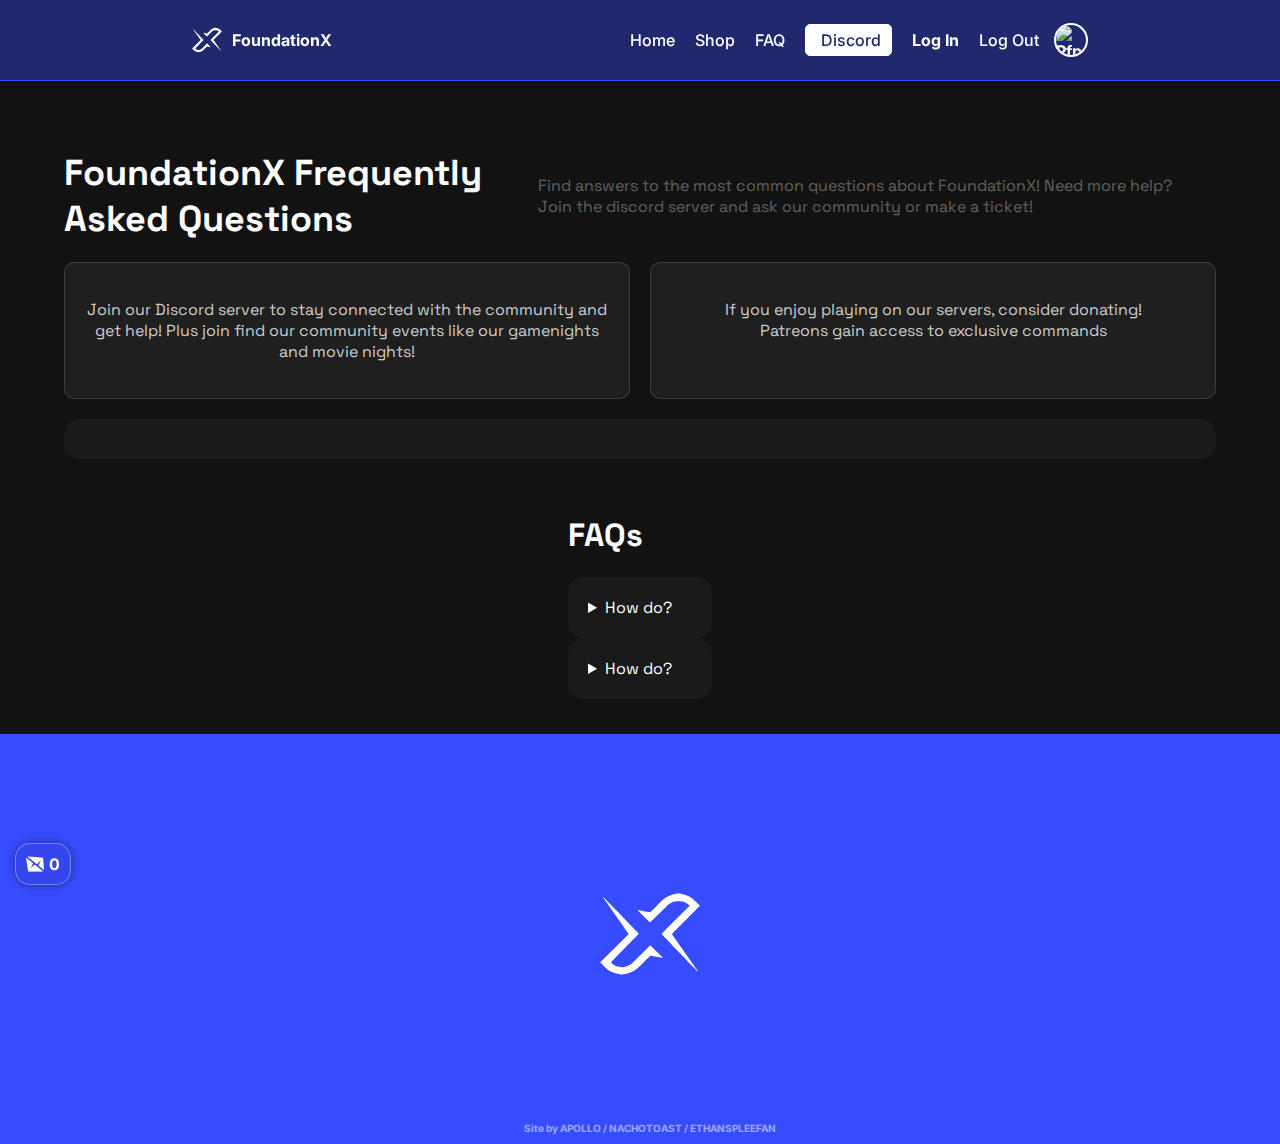
==== faq/index.html @ 92c0684b "FAQ Page" ====
<!doctype html>
<html>
    <head>
        <meta charset="utf-8">
        <title>Home</title>
        <link rel="stylesheet" href="../style-global.css">
        <link rel="preconnect" href="https://fonts.googleapis.com">
        <link rel="preconnect" href="https://fonts.gstatic.com" crossorigin>
        <link href="https://cdn.jsdelivr.net/npm/@loadingio/loading-bar@0.1.1/dist/loading-bar.min.css" rel="stylesheet">
        <link href="https://fonts.googleapis.com/css2?family=Inter:wght@100..900&family=Space+Grotesk:wght@300..700&display=swap" rel="stylesheet"> 
        <link rel="icon" type="image/x-icon" href="../favicon.ico">
    </head>
    <body>
        <div id="preloader">
            <svg width="100" height="100" viewBox="0 0 536 434" fill="none" xmlns="http://www.w3.org/2000/svg" class="preloader-icon">
                <path d="M404.333 2.33334C403.4 3.53334 400.467 4.33334 397.533 4.33334C394.6 4.33334 391.267 4.86669 389.933 5.53336C388.733 6.20002 384.333 7.66667 380.333 9C371.533 11.8 356.333 19.2667 349 24.3333C341.267 29.8 337.8 33 301.267 69.2667C276.067 94.3334 267.933 101.8 266.733 100.6C265.8 99.6667 262.867 99 260.2 99C257.4 99 254.867 98.4667 254.467 97.8C254.067 97.2667 248.333 96.2 241.667 95.8C235.133 95.2667 229.4 94.2 229 93.5334C228.467 92.8667 225.8 92.3333 223 92.3333C220.2 92.3333 217.4 91.6667 217 91C216.6 90.2 213.533 89.6667 210.333 89.6667C207.133 89.6667 204.067 89 203.667 88.3333C203.267 87.5333 201.8 87 200.6 87C199.4 87 213.4 102.067 232.333 121C251 139.667 267.267 155 268.333 155C269.4 155 292.2 133.133 319 106.333C345.8 79.5333 368.067 57.6667 368.733 57.6667C369.267 57.6667 370.867 56.6 372.333 55.2667C373.667 54.0667 378.333 51.2667 382.6 49.1333C386.867 47.1333 391.4 44.8667 392.733 44.2C399.8 40.4667 440.867 40.4667 447.933 44.2C449.267 44.8667 453.4 46.7333 457 48.4667C460.733 50.2 464.467 52.4667 465.4 53.2667C466.333 54.2 467.667 55 468.2 55C468.733 55 471.8 57.5333 474.867 60.4667L480.467 66.0667L405 141.133C363.4 182.467 329.667 216.733 329.933 217.533C330.067 218.2 343.4 232.067 359.4 248.2C375.267 264.467 388.333 278.2 388.333 278.6C388.333 279 403.933 295.133 423.133 314.333C442.2 333.533 458.6 350.467 459.533 351.8C462.333 355.8 524.333 418.467 524.333 417.267C524.333 416.2 517.8 405.933 515.667 403.533C515 402.733 510.2 395.933 505 388.2C499.933 380.6 495.4 374.067 495 373.667C494.067 372.867 488.333 364.733 486.333 361.533C485.667 360.333 483.267 356.867 481 353.667C478.867 350.467 476.467 347 475.667 345.933C475 344.733 473.267 342.6 472.067 341.133C470.733 339.667 469.667 338.067 469.667 337.533C469.667 337 468.867 335.667 467.933 334.733C467 333.8 461.933 326.733 456.6 319C451.4 311.267 446.6 304.333 445.933 303.667C445.4 302.867 441.267 297.267 437 291C432.6 284.733 426.467 276.067 423.4 271.667C420.2 267.267 415.4 260.333 412.733 256.333C410.2 252.333 406.6 247.133 404.733 245C400.2 239.133 400.067 239 394.333 230.333C391.533 225.933 388.733 222.067 388.067 221.933C387.533 221.667 387 219.933 387 218.067C387 214.467 382.2 219.533 481 120.467L535.667 65.6667L515.667 45.6667C504.733 34.7334 494.733 25.5333 493.667 25.1333C492.6 24.7333 489.267 22.8667 486.333 21C477.8 15.6667 464.867 9.66669 461.933 9.66669C460.333 9.66669 458.733 9.00001 458.333 8.33334C457.933 7.53334 456.067 7 454.333 7C452.6 7 450.733 6.33335 450.333 5.66669C449.933 4.86669 446.867 4.33334 443.8 4.33334C440.2 4.33334 437.4 3.53334 436.333 2.33334C435 0.733343 431.4 0.333344 420.333 0.333344C409.267 0.333344 405.667 0.733343 404.333 2.33334Z" fill="white"/>
                <path d="M16.3333 19.4C16.3333 20.6 17.8 23.2667 19.6666 25.4C21.5333 27.6667 23 30.0667 23 30.8667C23 31.6667 23.5333 32.3333 24.0666 32.3333C24.6 32.3333 26.3333 34.2 27.6666 36.4667C30.7333 41.2667 32.7333 44.3333 38.3333 52.3333C40.6 55.5333 43 59 43.6666 60.2C44.4666 61.4 45.4 62.6 45.8 63C46.2 63.4 49.2666 67.5333 52.4666 72.2C55.6666 76.8667 59.9333 83 62.0666 85.9333C64.0666 88.7333 65.6666 91.4 65.6666 91.8C65.6666 92.2 67.1333 94.0667 69 96.0667C70.8667 98.0667 72.3333 100.2 72.3333 100.733C72.3333 101.4 73.1333 102.6 74.0667 103.533C75 104.467 79.9333 111.533 85 119.133C90.2 126.733 94.7333 133.267 95.1333 133.667C95.5333 134.067 98.4667 138.067 101.533 142.6C104.733 147.267 107.8 151.4 108.467 151.8C109.267 152.2 110.333 153.933 111.133 155.4C112.867 159.667 115.4 163.4 118.067 165.8C119.267 167 120.333 168.333 120.333 168.867C120.333 169.667 129.4 182.867 131 184.333C131.933 185.267 134.867 189.933 135.933 192.333C136.467 193.4 140.6 199.267 145.267 205.4C149.933 211.4 153.667 216.733 153.667 217C153.667 218.2 2.86665 368.333 1.66665 368.333C0.866646 368.333 0.333313 368.867 0.333313 369.667C0.333313 370.333 1.13331 371 2.06665 371C2.86665 371 10.6 377.933 19 386.6C38.3333 406.2 50.3333 414.6 71.6667 423.667C79.1333 426.867 89.9333 429.667 94.4667 429.667C97.4 429.667 99.4 430.467 99.8 431.667C101 434.6 131.667 434.6 134.467 431.667C135.667 430.6 138.467 429.667 141 429.667C147.933 429.667 161.933 425 174.333 418.6C177.267 417.133 181.267 415.133 183.133 414.067C185.133 413.133 187.4 411.4 188.333 410.333C189.267 409.267 190.867 408.333 191.8 408.333C192.867 408.333 210.867 391.4 231.8 370.6C261.267 341.4 270.467 333.133 272.733 333.4C274.333 333.667 278.067 334.2 281 334.6C283.933 335 286.867 335.8 287.667 336.467C288.333 337.133 291.4 337.667 294.467 337.667C297.667 337.667 300.6 338.2 301 339C301.4 339.667 304.333 340.333 307.533 340.333C310.6 340.333 313.667 340.867 314.467 341.533C315.133 342.2 320.467 343.133 326.333 343.667L337 344.733L303.267 311L269.4 277.267L219.933 326.467C192.6 353.533 168.867 376.733 167.133 378.067C162.467 381.8 146.2 389.667 143.4 389.667C141.933 389.667 140.333 390.2 139.667 390.867C136.867 393.4 110.067 395.933 107.933 393.8C107.133 393 103.933 392.333 100.867 392.333C97.6667 392.333 94.7333 391.667 94.3333 391C93.9333 390.2 92.3333 389.667 90.8667 389.667C87.6667 389.667 77.6667 385.4 77.6667 384.067C77.6667 383.4 76.8667 383 76.0667 383C73.1333 383 59 371.133 59 368.6C59 367.4 92.4667 333 133.667 291.8C174.733 250.733 208.333 216.733 208.333 216.2C208.333 215.667 193.133 199.667 174.6 180.733C156.067 161.8 136.467 141.533 131 135.667C125.533 129.8 106.333 109.933 88.3333 91.5333C70.3333 73.1333 46.8666 49 36.0666 37.8C25.1333 26.6 16.3333 18.3333 16.3333 19.4Z" fill="white"/>
            </svg>
            <span>loading...</span>
        </div>
        <div id="burgerMenu" class="burger-menu-screen">
            <a class="burger-nav-option" href="../home/">
                <div class="burger-nav-button">home</div>
            </a>
            <a class="burger-nav-option" href="../shop/">
                <div class="burger-nav-button">shop</div>
            </a>
            <a class="burger-nav-option" href="../staff/">
                <div class="burger-nav-button">staff</div>
            </a>
            <a class="burger-nav-option" href="../faq/"></a>
                <div class="burger-nav-button">FAQ</div>
            </a>
            <a class="burger-nav-option" href="https://discord.com/invite/FoundationX">
                <div class="burger-nav-button">
                    <i class="fi fi-brands-discord discord-logo"></i>
                    <span>discord</span>
                </div>
            </a>
            <a class="burger-nav-option discord-login-button" href="#">
                <div class="burger-nav-button">login</div>
            </a>
        </div>
        <div class="balance-wrapper" title="Shots Balance">
            <!-- <span>Medal Balance</span> -->
            <div class="balance-amount">
                <svg width="18" height="18" viewBox="0 0 309 270" fill="none" xmlns="http://www.w3.org/2000/svg">
                    <g clip-path="url(#clip0_0_3)">
                        <path d="M0 22.05L122.73 120.92L79.55 209.55L150 143.64L301.14 269.78H37.5L0 22.05Z" fill="white"/>
                        <path d="M186.14 140.91L255.46 71.59L214.55 161.36L308.87 237.5L294.09 29.55L17.96 0L186.14 140.91Z" fill="white"/>
                    </g>
                    <defs>
                        <clipPath id="clip0_0_3">
                            <rect width="308.87" height="269.78" fill="white"/>
                        </clipPath>
                    </defs>
                </svg>
                <span id="balanceAmountValue">loading</span>
            </div>
        </div>
        <nav id="nav">
            <div class="nav-inner">
                <div class="nav-title">
                    <a class="nav-logo" href="../home" draggable="false">
                        <svg width="30" height="30" viewBox="0 0 536 434" fill="none" xmlns="http://www.w3.org/2000/svg">
                            <path d="M404.333 2.33334C403.4 3.53334 400.467 4.33334 397.533 4.33334C394.6 4.33334 391.267 4.86669 389.933 5.53336C388.733 6.20002 384.333 7.66667 380.333 9C371.533 11.8 356.333 19.2667 349 24.3333C341.267 29.8 337.8 33 301.267 69.2667C276.067 94.3334 267.933 101.8 266.733 100.6C265.8 99.6667 262.867 99 260.2 99C257.4 99 254.867 98.4667 254.467 97.8C254.067 97.2667 248.333 96.2 241.667 95.8C235.133 95.2667 229.4 94.2 229 93.5334C228.467 92.8667 225.8 92.3333 223 92.3333C220.2 92.3333 217.4 91.6667 217 91C216.6 90.2 213.533 89.6667 210.333 89.6667C207.133 89.6667 204.067 89 203.667 88.3333C203.267 87.5333 201.8 87 200.6 87C199.4 87 213.4 102.067 232.333 121C251 139.667 267.267 155 268.333 155C269.4 155 292.2 133.133 319 106.333C345.8 79.5333 368.067 57.6667 368.733 57.6667C369.267 57.6667 370.867 56.6 372.333 55.2667C373.667 54.0667 378.333 51.2667 382.6 49.1333C386.867 47.1333 391.4 44.8667 392.733 44.2C399.8 40.4667 440.867 40.4667 447.933 44.2C449.267 44.8667 453.4 46.7333 457 48.4667C460.733 50.2 464.467 52.4667 465.4 53.2667C466.333 54.2 467.667 55 468.2 55C468.733 55 471.8 57.5333 474.867 60.4667L480.467 66.0667L405 141.133C363.4 182.467 329.667 216.733 329.933 217.533C330.067 218.2 343.4 232.067 359.4 248.2C375.267 264.467 388.333 278.2 388.333 278.6C388.333 279 403.933 295.133 423.133 314.333C442.2 333.533 458.6 350.467 459.533 351.8C462.333 355.8 524.333 418.467 524.333 417.267C524.333 416.2 517.8 405.933 515.667 403.533C515 402.733 510.2 395.933 505 388.2C499.933 380.6 495.4 374.067 495 373.667C494.067 372.867 488.333 364.733 486.333 361.533C485.667 360.333 483.267 356.867 481 353.667C478.867 350.467 476.467 347 475.667 345.933C475 344.733 473.267 342.6 472.067 341.133C470.733 339.667 469.667 338.067 469.667 337.533C469.667 337 468.867 335.667 467.933 334.733C467 333.8 461.933 326.733 456.6 319C451.4 311.267 446.6 304.333 445.933 303.667C445.4 302.867 441.267 297.267 437 291C432.6 284.733 426.467 276.067 423.4 271.667C420.2 267.267 415.4 260.333 412.733 256.333C410.2 252.333 406.6 247.133 404.733 245C400.2 239.133 400.067 239 394.333 230.333C391.533 225.933 388.733 222.067 388.067 221.933C387.533 221.667 387 219.933 387 218.067C387 214.467 382.2 219.533 481 120.467L535.667 65.6667L515.667 45.6667C504.733 34.7334 494.733 25.5333 493.667 25.1333C492.6 24.7333 489.267 22.8667 486.333 21C477.8 15.6667 464.867 9.66669 461.933 9.66669C460.333 9.66669 458.733 9.00001 458.333 8.33334C457.933 7.53334 456.067 7 454.333 7C452.6 7 450.733 6.33335 450.333 5.66669C449.933 4.86669 446.867 4.33334 443.8 4.33334C440.2 4.33334 437.4 3.53334 436.333 2.33334C435 0.733343 431.4 0.333344 420.333 0.333344C409.267 0.333344 405.667 0.733343 404.333 2.33334Z" fill="white"/>
                            <path d="M16.3333 19.4C16.3333 20.6 17.8 23.2667 19.6666 25.4C21.5333 27.6667 23 30.0667 23 30.8667C23 31.6667 23.5333 32.3333 24.0666 32.3333C24.6 32.3333 26.3333 34.2 27.6666 36.4667C30.7333 41.2667 32.7333 44.3333 38.3333 52.3333C40.6 55.5333 43 59 43.6666 60.2C44.4666 61.4 45.4 62.6 45.8 63C46.2 63.4 49.2666 67.5333 52.4666 72.2C55.6666 76.8667 59.9333 83 62.0666 85.9333C64.0666 88.7333 65.6666 91.4 65.6666 91.8C65.6666 92.2 67.1333 94.0667 69 96.0667C70.8667 98.0667 72.3333 100.2 72.3333 100.733C72.3333 101.4 73.1333 102.6 74.0667 103.533C75 104.467 79.9333 111.533 85 119.133C90.2 126.733 94.7333 133.267 95.1333 133.667C95.5333 134.067 98.4667 138.067 101.533 142.6C104.733 147.267 107.8 151.4 108.467 151.8C109.267 152.2 110.333 153.933 111.133 155.4C112.867 159.667 115.4 163.4 118.067 165.8C119.267 167 120.333 168.333 120.333 168.867C120.333 169.667 129.4 182.867 131 184.333C131.933 185.267 134.867 189.933 135.933 192.333C136.467 193.4 140.6 199.267 145.267 205.4C149.933 211.4 153.667 216.733 153.667 217C153.667 218.2 2.86665 368.333 1.66665 368.333C0.866646 368.333 0.333313 368.867 0.333313 369.667C0.333313 370.333 1.13331 371 2.06665 371C2.86665 371 10.6 377.933 19 386.6C38.3333 406.2 50.3333 414.6 71.6667 423.667C79.1333 426.867 89.9333 429.667 94.4667 429.667C97.4 429.667 99.4 430.467 99.8 431.667C101 434.6 131.667 434.6 134.467 431.667C135.667 430.6 138.467 429.667 141 429.667C147.933 429.667 161.933 425 174.333 418.6C177.267 417.133 181.267 415.133 183.133 414.067C185.133 413.133 187.4 411.4 188.333 410.333C189.267 409.267 190.867 408.333 191.8 408.333C192.867 408.333 210.867 391.4 231.8 370.6C261.267 341.4 270.467 333.133 272.733 333.4C274.333 333.667 278.067 334.2 281 334.6C283.933 335 286.867 335.8 287.667 336.467C288.333 337.133 291.4 337.667 294.467 337.667C297.667 337.667 300.6 338.2 301 339C301.4 339.667 304.333 340.333 307.533 340.333C310.6 340.333 313.667 340.867 314.467 341.533C315.133 342.2 320.467 343.133 326.333 343.667L337 344.733L303.267 311L269.4 277.267L219.933 326.467C192.6 353.533 168.867 376.733 167.133 378.067C162.467 381.8 146.2 389.667 143.4 389.667C141.933 389.667 140.333 390.2 139.667 390.867C136.867 393.4 110.067 395.933 107.933 393.8C107.133 393 103.933 392.333 100.867 392.333C97.6667 392.333 94.7333 391.667 94.3333 391C93.9333 390.2 92.3333 389.667 90.8667 389.667C87.6667 389.667 77.6667 385.4 77.6667 384.067C77.6667 383.4 76.8667 383 76.0667 383C73.1333 383 59 371.133 59 368.6C59 367.4 92.4667 333 133.667 291.8C174.733 250.733 208.333 216.733 208.333 216.2C208.333 215.667 193.133 199.667 174.6 180.733C156.067 161.8 136.467 141.533 131 135.667C125.533 129.8 106.333 109.933 88.3333 91.5333C70.3333 73.1333 46.8666 49 36.0666 37.8C25.1333 26.6 16.3333 18.3333 16.3333 19.4Z" fill="white"/>
                        </svg>
                    </a>
                    <div class="nav-title-dir">
                        <a class="nav-title-text-main nav-title-text" href="../home/">FoundationX</a>
                    </div>
                </div>
         
    
                <div class="nav-buttons">
                    <a class="button" href="https://foundationxservers.com/">home</a>
                    <a class="button" href="../shop/">shop</a>
                    <a class="button" href="../faq/">FAQ</a>
                    <!-- <a class="button" href="../staff/">staff</a> -->
                    <a class="button-secondary" href="https://discord.com/invite/FoundationX">
                        <i class="fi fi-brands-discord discord-logo"></i>
                        <span>discord</span>
                    </a>
                    <a class="discord-login-button log-in-out-button" id="loginButtonNav">log in</a>
                    <div class="logout-wrapper discord-logout-button log-in-out-button" id="logoutButtonNav">
                        <span class="button">log out</span>
                        <img src="#" alt="pfp" id="logoutProfilePicture">
                    </div>
                </div>
                <div class="burger-menu" onclick="toggleBurgerMenu()" id="burgerMenuButton" burger-menu="false">
                    <i class="fi fi-rr-menu-burger burger-icon burger-menu-icons" id="burgerIcon"></i>
                    <i class="fi fi-rr-cross-small cross-icon burger-menu-icons" id="crossIcon"></i>
                </div>
            </div>
        </nav>

        <script src="https://foundationxservers.statuspage.io/embed/script.js"></script>

        <section class="welcome">
            <div class="section-main section-homepage">   
                <div class="section-title-wrapper-faq" id="welcomeWrapper" style="text-align: left;">
                    <span class="section-title">FoundationX Frequently Asked Questions</span>
                    <div class="desc">
                        <span class="section-desc">Find answers to the most common questions about FoundationX! Need more help? Join the discord server and ask our community or make a ticket!</span>
                    </div>
                </div>
                <div class="info-section">
                    <a href="https://discord.com/invite/FoundationX" class="homepage-big-button">
                        <i class="fi fi-brands-discord big-button-icon"></i>
                        <p>Join our Discord server to stay connected with the community and get help! Plus join find our community events like our gamenights and movie nights!</p>
                        <i class="fi fi-rr-interactive ineractive-indicator"></i>
                    </a>
                    <a href="https://www.patreon.com/foundationxau" class="homepage-big-button">
                        <i class="fi fi-brands-patreon big-button-icon"></i>
                        <p>If you enjoy playing on our servers, consider donating!<br>
                            Patreons gain access to exclusive commands
                        </p>
                        <i class="fi fi-rr-interactive ineractive-indicator"></i>
                    </a>
                </div>
    
                <div id="server-stats"></div>

                <div class="container">
                    <h1>FAQs</h1>
                    <details id="faq-boxes">
                    <summary>How do?</summary>
                    <div id="faq-boxes">
                   Hello
                    </div>
                   
                  </details>
                  <details id="faq-boxes">
                    <summary>How do?</summary>
                    <div id="faq-boxes">
                   test
                    </div>
                   
                  </details>
                  </div>


        </section>
    
        <footer>
            <svg width="100" height="100" viewBox="0 0 536 434" fill="none" xmlns="http://www.w3.org/2000/svg">
                <path d="M404.333 2.33334C403.4 3.53334 400.467 4.33334 397.533 4.33334C394.6 4.33334 391.267 4.86669 389.933 5.53336C388.733 6.20002 384.333 7.66667 380.333 9C371.533 11.8 356.333 19.2667 349 24.3333C341.267 29.8 337.8 33 301.267 69.2667C276.067 94.3334 267.933 101.8 266.733 100.6C265.8 99.6667 262.867 99 260.2 99C257.4 99 254.867 98.4667 254.467 97.8C254.067 97.2667 248.333 96.2 241.667 95.8C235.133 95.2667 229.4 94.2 229 93.5334C228.467 92.8667 225.8 92.3333 223 92.3333C220.2 92.3333 217.4 91.6667 217 91C216.6 90.2 213.533 89.6667 210.333 89.6667C207.133 89.6667 204.067 89 203.667 88.3333C203.267 87.5333 201.8 87 200.6 87C199.4 87 213.4 102.067 232.333 121C251 139.667 267.267 155 268.333 155C269.4 155 292.2 133.133 319 106.333C345.8 79.5333 368.067 57.6667 368.733 57.6667C369.267 57.6667 370.867 56.6 372.333 55.2667C373.667 54.0667 378.333 51.2667 382.6 49.1333C386.867 47.1333 391.4 44.8667 392.733 44.2C399.8 40.4667 440.867 40.4667 447.933 44.2C449.267 44.8667 453.4 46.7333 457 48.4667C460.733 50.2 464.467 52.4667 465.4 53.2667C466.333 54.2 467.667 55 468.2 55C468.733 55 471.8 57.5333 474.867 60.4667L480.467 66.0667L405 141.133C363.4 182.467 329.667 216.733 329.933 217.533C330.067 218.2 343.4 232.067 359.4 248.2C375.267 264.467 388.333 278.2 388.333 278.6C388.333 279 403.933 295.133 423.133 314.333C442.2 333.533 458.6 350.467 459.533 351.8C462.333 355.8 524.333 418.467 524.333 417.267C524.333 416.2 517.8 405.933 515.667 403.533C515 402.733 510.2 395.933 505 388.2C499.933 380.6 495.4 374.067 495 373.667C494.067 372.867 488.333 364.733 486.333 361.533C485.667 360.333 483.267 356.867 481 353.667C478.867 350.467 476.467 347 475.667 345.933C475 344.733 473.267 342.6 472.067 341.133C470.733 339.667 469.667 338.067 469.667 337.533C469.667 337 468.867 335.667 467.933 334.733C467 333.8 461.933 326.733 456.6 319C451.4 311.267 446.6 304.333 445.933 303.667C445.4 302.867 441.267 297.267 437 291C432.6 284.733 426.467 276.067 423.4 271.667C420.2 267.267 415.4 260.333 412.733 256.333C410.2 252.333 406.6 247.133 404.733 245C400.2 239.133 400.067 239 394.333 230.333C391.533 225.933 388.733 222.067 388.067 221.933C387.533 221.667 387 219.933 387 218.067C387 214.467 382.2 219.533 481 120.467L535.667 65.6667L515.667 45.6667C504.733 34.7334 494.733 25.5333 493.667 25.1333C492.6 24.7333 489.267 22.8667 486.333 21C477.8 15.6667 464.867 9.66669 461.933 9.66669C460.333 9.66669 458.733 9.00001 458.333 8.33334C457.933 7.53334 456.067 7 454.333 7C452.6 7 450.733 6.33335 450.333 5.66669C449.933 4.86669 446.867 4.33334 443.8 4.33334C440.2 4.33334 437.4 3.53334 436.333 2.33334C435 0.733343 431.4 0.333344 420.333 0.333344C409.267 0.333344 405.667 0.733343 404.333 2.33334Z" fill="white"/>
                <path d="M16.3333 19.4C16.3333 20.6 17.8 23.2667 19.6666 25.4C21.5333 27.6667 23 30.0667 23 30.8667C23 31.6667 23.5333 32.3333 24.0666 32.3333C24.6 32.3333 26.3333 34.2 27.6666 36.4667C30.7333 41.2667 32.7333 44.3333 38.3333 52.3333C40.6 55.5333 43 59 43.6666 60.2C44.4666 61.4 45.4 62.6 45.8 63C46.2 63.4 49.2666 67.5333 52.4666 72.2C55.6666 76.8667 59.9333 83 62.0666 85.9333C64.0666 88.7333 65.6666 91.4 65.6666 91.8C65.6666 92.2 67.1333 94.0667 69 96.0667C70.8667 98.0667 72.3333 100.2 72.3333 100.733C72.3333 101.4 73.1333 102.6 74.0667 103.533C75 104.467 79.9333 111.533 85 119.133C90.2 126.733 94.7333 133.267 95.1333 133.667C95.5333 134.067 98.4667 138.067 101.533 142.6C104.733 147.267 107.8 151.4 108.467 151.8C109.267 152.2 110.333 153.933 111.133 155.4C112.867 159.667 115.4 163.4 118.067 165.8C119.267 167 120.333 168.333 120.333 168.867C120.333 169.667 129.4 182.867 131 184.333C131.933 185.267 134.867 189.933 135.933 192.333C136.467 193.4 140.6 199.267 145.267 205.4C149.933 211.4 153.667 216.733 153.667 217C153.667 218.2 2.86665 368.333 1.66665 368.333C0.866646 368.333 0.333313 368.867 0.333313 369.667C0.333313 370.333 1.13331 371 2.06665 371C2.86665 371 10.6 377.933 19 386.6C38.3333 406.2 50.3333 414.6 71.6667 423.667C79.1333 426.867 89.9333 429.667 94.4667 429.667C97.4 429.667 99.4 430.467 99.8 431.667C101 434.6 131.667 434.6 134.467 431.667C135.667 430.6 138.467 429.667 141 429.667C147.933 429.667 161.933 425 174.333 418.6C177.267 417.133 181.267 415.133 183.133 414.067C185.133 413.133 187.4 411.4 188.333 410.333C189.267 409.267 190.867 408.333 191.8 408.333C192.867 408.333 210.867 391.4 231.8 370.6C261.267 341.4 270.467 333.133 272.733 333.4C274.333 333.667 278.067 334.2 281 334.6C283.933 335 286.867 335.8 287.667 336.467C288.333 337.133 291.4 337.667 294.467 337.667C297.667 337.667 300.6 338.2 301 339C301.4 339.667 304.333 340.333 307.533 340.333C310.6 340.333 313.667 340.867 314.467 341.533C315.133 342.2 320.467 343.133 326.333 343.667L337 344.733L303.267 311L269.4 277.267L219.933 326.467C192.6 353.533 168.867 376.733 167.133 378.067C162.467 381.8 146.2 389.667 143.4 389.667C141.933 389.667 140.333 390.2 139.667 390.867C136.867 393.4 110.067 395.933 107.933 393.8C107.133 393 103.933 392.333 100.867 392.333C97.6667 392.333 94.7333 391.667 94.3333 391C93.9333 390.2 92.3333 389.667 90.8667 389.667C87.6667 389.667 77.6667 385.4 77.6667 384.067C77.6667 383.4 76.8667 383 76.0667 383C73.1333 383 59 371.133 59 368.6C59 367.4 92.4667 333 133.667 291.8C174.733 250.733 208.333 216.733 208.333 216.2C208.333 215.667 193.133 199.667 174.6 180.733C156.067 161.8 136.467 141.533 131 135.667C125.533 129.8 106.333 109.933 88.3333 91.5333C70.3333 73.1333 46.8666 49 36.0666 37.8C25.1333 26.6 16.3333 18.3333 16.3333 19.4Z" fill="white"/>
            </svg>
            <div class="site-by">
                <span>Site by</span>
                <a href="https://github.com/apollo-main">APOLLO</a>
                <span>/</span>
                <a href="https://github.com/nachotoast">NACHOTOAST</a>
                <span>/</span>
                <a href="https://github.com/EthanSpleefan">ETHANSPLEEFAN</a>
            </div>
        </footer>
    
        <script src="https://cdn.jsdelivr.net/particles.js/2.0.0/particles.min.js"></script>
        <!-- <script src="https://threejs.org/examples/js/libs/stats.min.js"></script> -->
        <script defer src="../app-global.js"></script>
        <script defer src="./app.js"></script>
        <!-- <script defer src="./app.js"></script> -->
    </body>



</html>
---- style-global.css ----
@import url('https://cdn-uicons.flaticon.com/2.4.2/uicons-brands/css/uicons-brands.css');
@import url('https://cdn-uicons.flaticon.com/2.4.2/uicons-regular-rounded/css/uicons-regular-rounded.css');
@import url('https://cdn-uicons.flaticon.com/2.4.2/uicons-bold-rounded/css/uicons-bold-rounded.css');
@import url('https://cdn-uicons.flaticon.com/2.6.0/uicons-brands/css/uicons-brands.css');

/* @media (max-width: 920px) {
    .burger-menu  {
        display: flex !important;
    }

    .nav-buttons {
        display: none !important;
    }
}

@media (min-width: 921px) {
    .burger-menu-screen {
        scale: 1.1 !important;
        opacity: 0 !important;
        pointer-events: none !important;
    }
} */

::-webkit-scrollbar {
    width: 5px;
}
   
::-webkit-scrollbar-track {
    background-color: #111111;
}
   
::-webkit-scrollbar-thumb {
    background-color: #20276c;
    border-radius: 10px;
}

#preloader {
    height: 100svh;
    width: 100svw;
    position: fixed;
    top: 0%;
    display: flex !important;
    justify-content: center;
    align-items: center;
    flex-direction: column;
    background-color: #384CFF;
    z-index: 99999999999999999;
    transition: 0.5s;
}

#burgerMenu {
    height: 100svh;
    width: 100svw;
    position: fixed;
    top: 0%;
    display: flex;
    justify-content: center;
    align-items: center;
    flex-direction: column;
    background-color: #384cff62;
    backdrop-filter: blur(30px);
    z-index: 99999998;
    transition: 0.5s;
    opacity: 0;
    pointer-events: none;
    gap: 20px;
    scale: 1.1;
}

.burger-nav-option {
    padding: 20px 10px;
    background-color: #ffffff11;
    width: 50%;
    display: flex;
    justify-content: center;
    align-items: center;
    border-radius: 50px;
    cursor: pointer;
    transition: 0.2s;
    border: 1px solid #ffffff00;
    user-select: none;
    text-decoration: none !important;
}

.burger-nav-button {
    display: flex;
    justify-content: center;
    align-items: center;
    gap: 10px;
    color: #fff;
    font-family: "Inter", sans-serif;
    text-decoration: none;
    font-weight: bold;
    text-transform: capitalize;
}

.burger-nav-option:hover {
    scale: 1.05;
    border: 1px solid #ffffff55;
    transition: 0.2s;
    width: 55%;
}

.burger-nav-option:active {
    transition: 0s;
    scale: 1;
    opacity: 0.9;
}

.buy-conf {
    height: 100svh;
    width: 100svw;
    position: fixed;
    top: 0%;
    display: flex;
    justify-content: center;
    align-items: center;
    flex-direction: column;
    background-color: #000000a6;
    backdrop-filter: blur(25px);
    z-index: 9999999;
    transition: 0.3s;
    opacity: 0;
    pointer-events: none;
    gap: 20px;
    scale: 1.1;
    color: #fff;
    font-family: "Space Grotesk", sans-serif;
}

.buy-conf.active {
    opacity: 1; /* Full opacity */
    pointer-events: auto; /* Enable pointer events */
    scale: 1;
}

.buy-conf-dialogue {
    padding: 20px;
    border-radius: 15px;
    border: 1px solid #ffffff55;
    background-color: #0000004b;
    display: flex;
    justify-content: center;
    align-items: center;
    flex-direction: column;
    gap: 20px;
    font-size: 20px;
}

.buy-conf-text {
    display: flex;
    justify-content: center;
    align-items: center;
    gap: 5px;
}

.buy-conf-buttons {
    width: 100%;
    display: flex;
    justify-content: center;
    align-items: center;
    flex-direction: row;
    gap: 20px;
}

.buy-conf-button-disabled {
    pointer-events: none;
    opacity: 0.5;
}

.buy-conf-button {
    width: 100%;
    display: flex;
    justify-content: center;
    align-items: center;
    flex-direction: row;
    height: 50px;
    background-color: #fff;
    color: #000;
    border-radius: 15px;
    outline: none;
    border: 5px solid #fff;
    cursor: pointer;
    transition: 0.2s;
}

.buy-conf-button:not(.buy-conf-button-disabled):hover {
    scale: 1.05;
    transition: 0.2s;
}

.buy-conf-button:not(.buy-conf-button-disabled):active {
    scale: 1.025;
    opacity: 0.9;
    transition: 0s;
}
.item-currency-buy-conf {
    display: flex;
    justify-content: center;
    align-items: center;
    margin-right: -5px;
}

.preloader-icon {
    animation: preloader 3s ease-in-out infinite;
    position: absolute;
}

.tutorial-link {
    color: #ffd341;
    margin-top: 20px;
    background-color: #ffd34117;
    padding: 5px 10px;
    border-radius: 5px;
    text-decoration: none;
    font-weight: bold;
    transition: 0.2s;
    border: 1px solid #ffd34100;
}

.tutorial-link:hover {
    scale: 1.05;
    transition: 0.2s;
    border: 1px solid #ffd34155;
}

.tutorial-link:active {
    scale: 1;
    transition: 0s;
    opacity: 0.7;
}

.warning-desc {
    background-color: #ffd34117;
    border: 1px solid #ffd34155;
    border-radius: 15px;
    width: 50%;
    padding: 20px;
    color: #ffd341 !important;
    margin-top: 50px;
    box-shadow: 0px 0px 70px 1px #ffd34122;
}

.warning-text {
    color: #ffd341 !important;
    display: flex;
    align-items: center;
    gap: 20px;
    /* font-weight: bold; */
}

.warning-icon {
    font-size: 20px;
}

.section-desc-warning {
    padding: 0px !important;
}

#preloader span {
    color: #fff;
    font-weight: bold;
    font-family: "Inter", sans-serif;
    transform: translateY(70px);
}

@keyframes preloader {
    0% {scale: 1;}
    50% {scale: 1.1;}
    100% {scale: 1}
}

body {
    background-color: #111111;
    margin: 0px;
    overflow-x: hidden; /* This hides any horizontal overflow */
}

nav {
    width: 100svw;
    height: 5rem;
    background-color: #384cff62;
    display: flex;
    justify-content: center;
    align-items: center;
    font-family: "Inter", sans-serif;
    border-bottom: 1px solid #384CFF;
    position: fixed;
    top: 0%;
    backdrop-filter: blur(10px);
    transition: 0.3s;
    z-index: 99999999;
}

.nav-inner {
    max-width: 90svw;
    min-width: 70svw;
    height: 100%;
    display: flex;
    justify-content: space-between;
    align-items: center;
    position: relative;
}

.nav-buttons {
    display: flex;
    justify-content: center;
    align-items: center;
    gap: 20px;
    color: #fff;
    text-transform: capitalize;
    cursor: pointer;
    user-select: none;
}

.burger-menu {
    display: flex;
    color: #fff;
    height: 40px;
    width: 40px;
    display: none;
    justify-content: center;
    align-items: center;
    border-radius: 5px;
    transition: 0.2s;
    cursor: pointer;
    position: relative;
}

.burger-menu i {
    display: flex;
    justify-content: center;
    align-items: center;
    position: absolute;
}

.burger-icon {
    opacity: 1;
    scale: 1;
    transition: 0.2s;
}

.cross-icon {
    opacity: 0;
    scale: 0;
    transition: 0.2s;
}

.burger-menu-icons {
    transition: 0.2s;
}

.burger-menu:hover {
    background-color: #ffffff22;
    scale: 1.1;
    transition: 0.2s;
}

.burger-menu:active {
    transition: 0s;
    scale: 1;
    opacity: 0.7;
}

.nav-logo {
    display: flex;
    justify-content: center;
    align-items: center;
    rotate: 0deg;
    transition: 0.2s;
}

.nav-logo:hover {
    scale: 1.1;
    transition: 0.2s;
}

.button {
    font-weight: 500;
    text-decoration: none;
    color: #fff;
}

.button:hover {
    text-decoration: underline;
}

.button:active {
    transition: 0s;
    opacity: 0.9;
}

.discord-logo {
    display: flex;
    justify-content: center;
    align-items: center;
}

.button-secondary {
    padding: 5px 10px;
    background-color: #fff;
    color: #20276c;
    display: flex;
    justify-content: center;
    align-items: center;
    gap: 5px;
    border-radius: 5px;
    border: 1px solid #fff;
    transition: 0.2s;
    font-weight: 500;
    text-decoration: none !important;
}

.button-secondary:hover {
    background-color: #ffffff00;
    color: #fff;
    transition: 0.2s;
    rotate: 5deg;
}

.button-secondary:active {
    transition: 0s;
    scale: 0.95;
}

.notification-container {
    position: fixed;
    bottom: 0;
    right: 0;
    margin: 20px;
    z-index: 1000;
    width: 100%;
    display: flex;
    justify-content: flex-end;
    align-items: flex-end;
    pointer-events: none;
    flex-direction: column;
}

.notification {
    background-color: #ffffff11;
    border: 0px solid #ffffff55;
    backdrop-filter: blur(20px);
    color: #fff;
    margin-top: 10px;
    border-radius: 15px;
    display: flex;
    justify-content: space-between;
    align-items: center;
    opacity: 0.9;
    font-family: "Space Grotesk", sans-serif;
    font-weight: bold;
    gap: 10px;
    filter: blur(20px);
    pointer-events: none;
    transform: translateX(400px);
    height: 0px;
    padding: 0px;
}

.notification-fadein {
    filter: blur(0px);
    transition: 0.5s;
    opacity: 1;
    transform: translateX(0px);
    border: 1px solid #ffffff55 !important;
    height: 40px !important;
    padding: 15px !important;
}

.notification-fadeout {
    filter: blur(20px);
    transition: 0.5s cubic-bezier(.7,-0.63,.24,.99);
    opacity: 0;
    transform: translateX(400px);
    height: 0px;
}

.notification img {
    width: 50px !important;
    height: 50px !important;
    padding: 0px;
}

.notification .message {
    flex-grow: 1;
    margin-right: 10px;
}

.progress-bar {
    width: 100%;
    height: 5px;
    background-color: #ccc;
    border-radius: 5px;
    overflow: hidden;
    margin-top: 5px;
}

.progress-bar-inner {
    height: 100%;
    background-color: #4caf50;
    width: 100%;
    transition: width linear;
}


.nav-title {
    display: flex;
    justify-content: center;
    align-items: center;
    flex-direction: row;
    gap: 10px;
    font-weight: 500;
    color: #fff;
    user-select: none;
}

.nav-title-text-main {
    font-weight: bold;
}

.nav-title-text {
    color: #fff;
    text-decoration: none !important;
}

.nav-title-text:hover {
    text-decoration: underline !important;
}

.nav-title-dir {
    display: flex;
    justify-content: left;
    align-items: center;
    gap: 5px;
}

.sub-dir {
    opacity: 0.5;
    font-weight: 400;
}

.sub-dir:before {
    content: '/';
}

section {
    margin-top: 5rem;
    height: 100%;
    width: 100%;
    display: flex;
    justify-content: center;
    align-items: flex-start;
    color: #fff;
    font-family: "Space Grotesk", sans-serif;
}

.section-main {
    max-width: 90svw;
    min-width: 70svw;
    display: flex;
    justify-content: flex-start;
    align-items: center;
    flex-direction: column;
}

#loginWarning {
    height: calc(100svh - 81px - 69px);
}

.section-title-wrapper {
    display: flex;
    justify-content: flex-start;
    align-items: center;
    flex-direction: column;
    gap: 10px;
    margin-top: 70px;
}

.section-title-wrapper-faq {
    display: flex
;
    justify-content: flex-start;
    /* align-items: center; */
    /* flex-direction: column; */
    gap: 10px;
    margin-top: 70px;
}

.section-title {
    font-weight: bold;
    font-size: 36px;
}

.section-desc {
    color: #ffffff55;
    padding: 0px 40px;
}

.desc {
    display: flex;
    justify-content: center;
    align-items: center;
    flex-direction: column;
}

#countdown {
    color: #ffffff55;
    font-weight: bold;
}

canvas {
    display: block;
}

.shop-items-wrapper {
    background-repeat: no-repeat;
    background-size: 20%;
    background-position: 50% 50%;
    display: flex;
    justify-content: center;
    align-items: center;
    position: relative;
    flex-wrap: wrap;
}

.particles-js-canvas-el {
    width: 100%;
    height: 100%;
    position: absolute;
    z-index: 0;
}

.item-wrapper {
    padding: 15px;
    z-index: 99;
    border-radius: 15px;
    display: flex;
    justify-content: center;
    align-items: center;
    flex-direction: row;
    gap: 20px;
    transition: 0.2s;
    cursor: pointer;
    user-select: none;
    background-color: #1f1f1f;
    width: 300px;
}

.shop-item-disabled {
    opacity: 0.5;
    background-color: #ff38387a !important;
    cursor: not-allowed !important;
}

.item-wrapper-border:not(.shop-item-wrapper-border-disabled):hover {
    scale: 1.05;
    rotate: 2deg;
    transition: 0.2s;
    border: #fff solid 2px;
}

.item-wrapper-border:not(.shop-item-wrapper-border-disabled):hover .shop-item-img {
    rotate: -5deg;
    transition: 0.2s;
}

.item-wrapper-border:not(.shop-item-wrapper-border-disabled):active {
    scale: 1;
    transition: 0s;
    background-color: #fff;
}

.item-wrapper-border {
    z-index: 999;
    padding: 3px;
    border: #ffffff00 solid 2px;
    border-radius: 20px;
    margin: 20px;
    transition: 0.2s;
}

.shop-item-img {
    height: 80px;
    width: 80px;
    transition: 0.2s;
    object-fit: contain;
}

.item-price-wrapper {
    transition: 0.2s;
    position: absolute;
    transform: translateY(55px);
    background-color: #fff;
    padding: 5px 10px;
    border-radius: 15px;
    color: #000;
    font-weight: bold;
    border: 3px solid #111111;
    display: flex;
    justify-content: center;
    align-items: center;
    gap: 3px;
}

.legendary {
    position: absolute;
    padding: 5px;
    border-radius: 15px;
    display: flex;
    justify-content: center;
    align-items: center;
    color: #000;
    border: 3px solid #111111;
    background-color: #fffb00;
    transform: translateY(-55px) translateX(93.85px);
    font-weight: bold;
    gap: 3px;
}

.legendary-alt {
    border-radius: 15px;
    display: flex;
    justify-content: center;
    align-items: center;
    color: #000;
    background-color: #fffb00;
    font-weight: bold;
    gap: 3px;
    padding: 5px;
}

.item-legendary {
    display: flex;
    justify-content: center;
    align-items: center;
}

.legendary-guide {
    display: flex;
    justify-content: center;
    align-items: center;
    gap: 10px;
}

.item-info {
    display: flex;
    justify-content: center;
    align-items: left;
    flex-direction: column;
}

.item-name {
    font-weight: bold;
}

.item-usage {
    opacity: 0.5;
    font-size: 15px;
}

.item-currency {
    display: flex;
    justify-content: center;
    align-items: center;
}

.medkit-item {
    background-color: #ff3938;
}

.candy-item {
    background-color: #53208d;
}

.jailbird-item {
    background-color: #1f3980;
}

.log-in-out-button {
    text-decoration: none;
    font-weight: bold;
    color: #fff !important;
}

.log-in-out-button:hover {
    opacity: 0.5;
    text-decoration: underline;
}

.log-in-out-button:active {
    opacity: 0.25;
}

footer {
    margin-top: 40px;
    width: 100%;
    height: 400px;
    background-color: #384CFF !important;
    display: flex;
    justify-content: center;
    align-items: center;
    position: relative;
}

.site-by {
    position: absolute;
    bottom: 10px;
    opacity: 0.5;
    font-size: 10px;
    font-weight: bold;
    color: #fff;
    font-family: "Inter", sans-serif;
}

.site-by a {
    text-decoration: none;
    color: #fff;
}

.balance-wrapper {
    bottom: 0;
    left: 0;
    margin: 15px;
    padding: 10px;
    border-radius: 15px;
    position: fixed;
    background-color: #00000011;
    border: 1px solid #ffffff55;
    display: flex;
    justify-content: flex-end;
    align-items: flex-start;
    flex-direction: column;
    color: #fff;
    font-family: "Inter", sans-serif;
    font-weight: bold;
    gap: 5px;
    z-index: 99999999;
    backdrop-filter: blur(20px);
    box-shadow: 0px 0px 10px 1px #00000055;
}

.balance-amount {
    display: flex;
    justify-content: center;
    align-items: center;
    flex-direction: row;
    gap: 5px;
}

.logout-wrapper {
    display: flex;
    justify-content: center;
    align-items: center;
    gap: 15px;
}

#logoutProfilePicture {
    width: 30px;
    height: 30px;
    border-radius: 50%;
    border: 2px solid #fff;
}
body {
    font-family: 'Inter', sans-serif;
    background-color: #121212; /* Dark background */
    margin: 0;
    padding: 0;
    color: #e0e0e0; /* Light gray text */
    overflow-x: hidden; /* This hides any horizontal overflow */
}

header {
    background-color: #1a1a1a; /* Slightly lighter dark background */
    color: #fff;
    margin-top: auto;
    padding: 100px;
    padding-bottom: 20px;
    text-align: center;
    box-shadow: 0 4px 10px rgba(0, 0, 0, 0.5); /* Add shadow for depth */
}

footer {
    background-color: #1a1a1a;
    color: #fff;
    padding: 10px;
    text-align: center;
    margin-top: 20px;
    padding-top: 0;
}

.container {
    max-width: 1200px;
    margin: 0 auto;
    padding: 15px;
}

#faq-boxes {
    gap: 20px;
    padding: 20px;
    background-color: #1a1a1a;
    border-radius: 15px;
    width: 100%;
    display: flex;
    flex-direction: row;
    box-sizing: border-box;
}

.welcome-section {
    text-align: center;
    padding: 50px 20px;
    background-color: #1f1f1f; 
    border-radius: 10px;
    margin-bottom: 40px;
    color: #e0e0e0;
}

.welcome-section h2 {
    font-weight: 600;
    margin-bottom: 20px;
}

.welcome-section p {
    font-size: 18px;
    color: #cccccc; 
}

#server-stats {
    gap: 20px;
    padding: 20px;
    background-color: #1a1a1a;
    border-radius: 15px;
    width: 100%;
    display: flex;
    flex-direction: row;
    box-sizing: border-box;
}


.stat-item {
    background-color: #242424; 
    border-radius: 15px;
    transition: transform 0.3s ease, box-shadow 0.3s ease;
    /* border: 1px solid rgba(255, 255, 255, 0.1); */
    position: relative;
    display: flex;
    flex-direction: row;
    width: 100%;
    display: flex;
    justify-content: space-between;
    align-items: center;
    gap: 5px;
    padding-right: 20px;
    gap: 20px;
    overflow: hidden;
}

/* .stat-item:hover {
    box-shadow: 0 8px 20px rgba(0, 0, 0, 0.6);
    transform: translateY(-5px);
} */

.stat-item strong {
    color: #ffffff;
    font-weight: 600;
}

.stat-item p {
    margin: 10px 0;
    font-size: 14px;
    color: #cccccc;
}

/* Status Indicators */
.status-indicator {
    position: absolute;
    top: 15px;
    right: 15px;
    width: 18px;
    height: 18px;
    border-radius: 50%;
    border: 2px solid #ffffff;
}

.status-online {
    background-color: #28a745; /* Green for online */
}

.status-offline {
    background-color: #dc3545; /* Red for offline */
}

.status-full {
    background-color: #ffcc00; /* Yellow for full */
}

.status-near-full {
    background-color: #ff6600; /* Orange for near full */
}

.status-low {
    background-color: #007bff; /* Blue for low players */
}

/* Info Section */
.info-section {
    display: flex;
    justify-content: space-between;
    display: flex;
    gap: 20px;
    width: 100%;
}

.homepage-big-button {
    flex: 1;
    background-color: #1f1f1f;
    padding: 20px;
    border-radius: 10px;
    text-align: center;
    text-decoration: none;
    transition: 0.2s;
    box-shadow: 0px 0px 10px 1px #00000000;
    border: 1px solid #ffffff22;
    position: relative;
    overflow: hidden;
}

.homepage-big-button:hover {
    transform: translateY(-5px);
    scale: 1.01;
    box-shadow: 0px 0px 30px 1px #00000055;
    transition: 0.2s;
    z-index: 10;
    background-color: #292929;
}

.homepage-big-button:active {
    scale: 1;
    transition: 0s;
}

.info-section div:last-child {
    margin-right: 0;
}

.info-section h3 {
    margin-bottom: 15px;
    font-weight: 600;
    color: #ffffff;
}

.info-section p {
    color: #cccccc;
}

/* Mobile Responsive */
@media (max-width: 600px) {
    #server-stats {
        grid-template-columns: 1fr;
    }

    .info-section {
        flex-direction: column;
    }

    .info-section div {
        margin-bottom: 20px;
    }

    .info-section div:last-child {
        margin-right: 0;
    }
}

.server-stats-text {
    width: 100%;
}

@media (max-width: 1100px) {
    #server-stats {
        flex-wrap: wrap;
    }

    .server-stats-text {
        align-items: flex-end;
        display: flex;
        flex-direction: column;
    }

    .info-section {
        flex-direction: column;
    }

    .section-homepage {
        width: 80%;
    }

    .section-desc {
        padding: 0px;
        text-align: center;
    }
}

.section-homepage {
    display: flex;
    flex-direction: column;
    gap: 20px;
}

.user-icon {
    opacity: 0.5;
    display: flex;
    justify-content: center;
    align-items: center;
}

.server-number {
    width: 30px;
    display: flex;
    justify-content: center;
    align-items: center;
    font-size: 30px;
    font-weight: bold;
    color: #151515;
    background-color: #fff;
    height: 80px;
    width: 80px;
}

.server-number-players-online {
    width: 30px;
    display: flex;
    justify-content: center;
    align-items: center;
    font-size: 30px;
    font-weight: bold;
    color: #151515;
    background-color: #43B581;
    height: 80px;
    width: 80px;
}

.server-number-full {
    width: 30px;
    display: flex;
    justify-content: center;
    align-items: center;
    font-size: 30px;
    font-weight: bold;
    color: #151515;
    background-color: #F04747;
    height: 80px;
    width: 80px;
}

.big-button-icon {
    color: #fff;
    font-size: 20px;
    display: flex;
    justify-content: center;
    align-items: center;
}

.ineractive-indicator {
    position: absolute;
    color: #fff;
    bottom: 10px;
    right: 10px;
    opacity: 0.1;
    display: flex;
    justify-content: center;
    align-items: center;
}
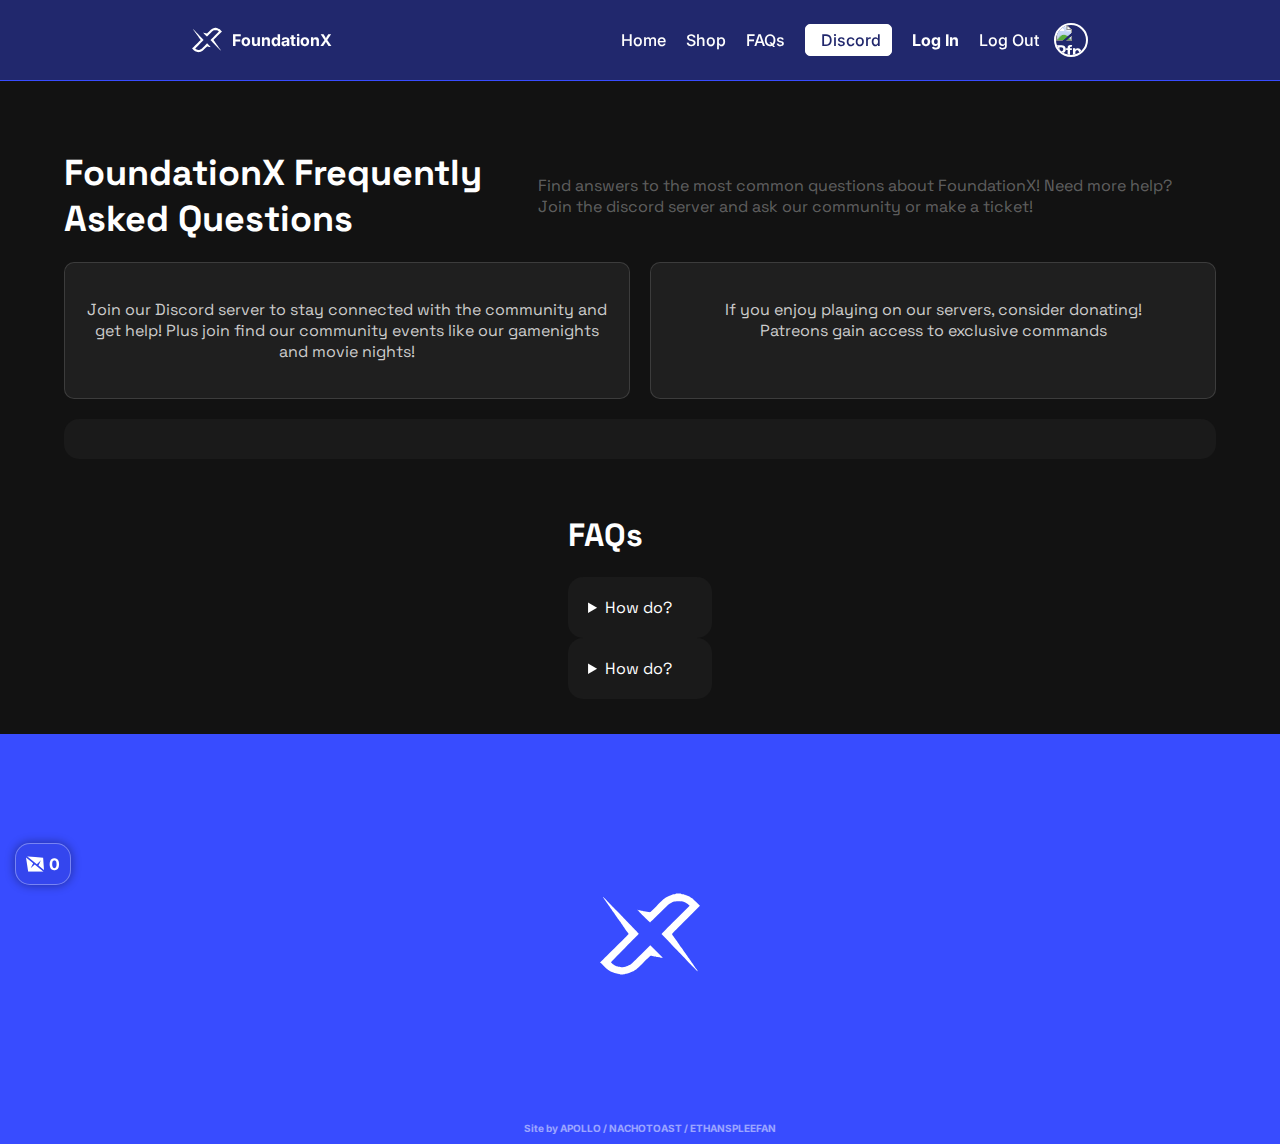
==== commit 884ce851: "add to nav" ====
--- a/faq/index.html
+++ b/faq/index.html
@@ -29,7 +29,7 @@
                 <div class="burger-nav-button">staff</div>
             </a>
             <a class="burger-nav-option" href="../faq/"></a>
-                <div class="burger-nav-button">FAQ</div>
+                <div class="burger-nav-button">FAQs</div>
             </a>
             <a class="burger-nav-option" href="https://discord.com/invite/FoundationX">
                 <div class="burger-nav-button">
@@ -76,7 +76,7 @@
                 <div class="nav-buttons">
                     <a class="button" href="https://foundationxservers.com/">home</a>
                     <a class="button" href="../shop/">shop</a>
-                    <a class="button" href="../faq/">FAQ</a>
+                    <a class="button" href="../faq/">FAQs</a>
                     <!-- <a class="button" href="../staff/">staff</a> -->
                     <a class="button-secondary" href="https://discord.com/invite/FoundationX">
                         <i class="fi fi-brands-discord discord-logo"></i>
